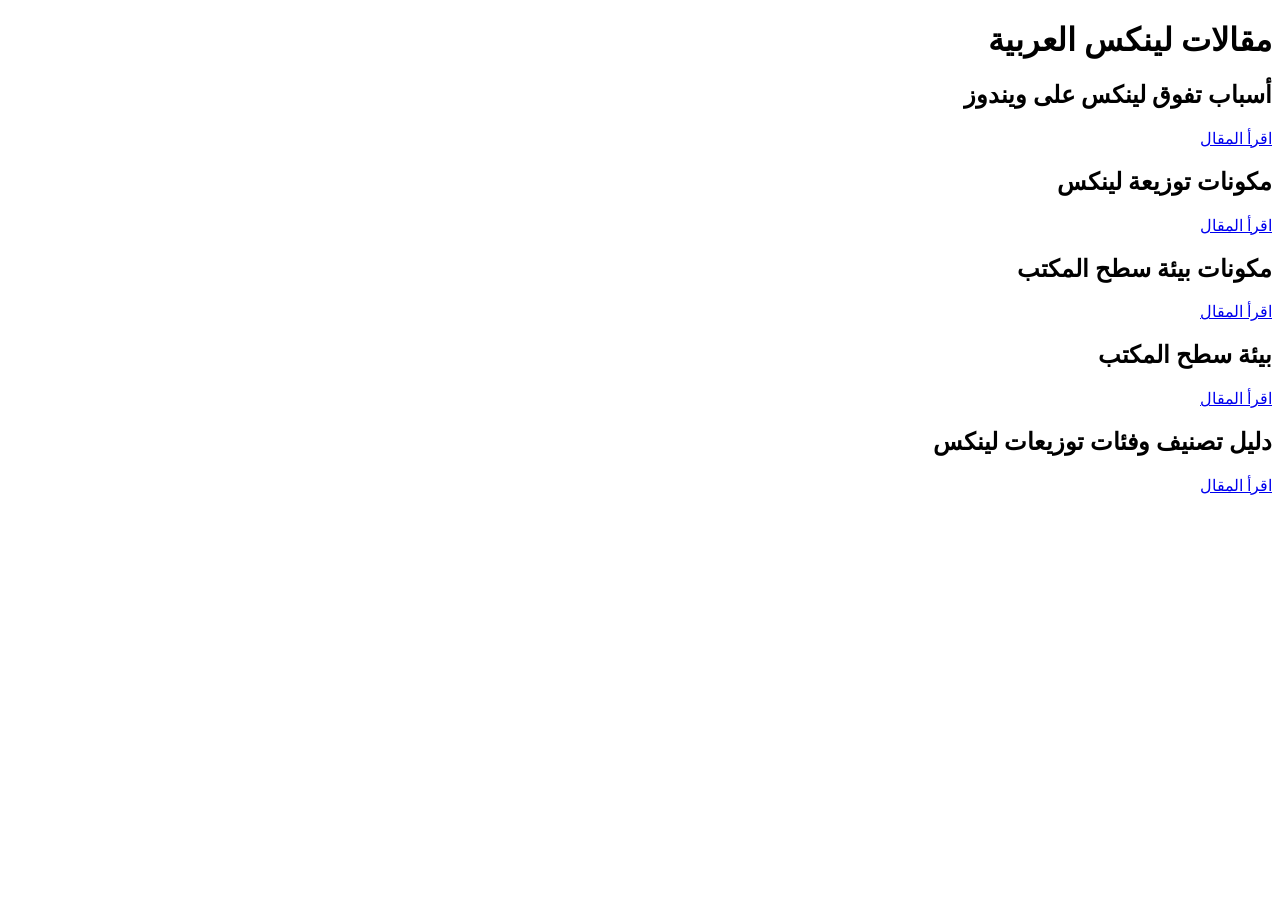
==== index.html @ e9060d15 "Add files via upload" ====
<!DOCTYPE html>
<html lang="ar" dir="rtl">
<head>
    <meta charset="UTF-8">
    <meta name="viewport" content="width=device-width, initial-scale=1.0">
    <title>مقالات لينكس العربية</title>
    <link rel="preconnect" href="https://fonts.googleapis.com">
    <link rel="preconnect" href="https://fonts.gstatic.com" crossorigin>
    <link href="https://fonts.googleapis.com/css2?family=Cairo:wght@400;600;700&display=swap" rel="stylesheet">
    <link rel="stylesheet" href="css/index.css">
</head>
<body>

    <header>
        <h1>مقالات لينكس العربية</h1>
    </header>

    <div class="container">
        <div class="articles-grid">
            
            <div class="article-card">
                <h2>أسباب تفوق لينكس على ويندوز</h2>
                <a href="articles/why_linux.html" class="btn-cyber">اقرأ المقال</a>
            </div>

            <div class="article-card">
                <h2>مكونات توزيعة لينكس</h2>
                <a href="articles/linux_distro_parts.html" class="btn-cyber">اقرأ المقال</a>
            </div>

            <div class="article-card">
                <h2>مكونات بيئة سطح المكتب</h2>
                <a href="articles/desktop_env_parts.html" class="btn-cyber">اقرأ المقال</a>
            </div>

            <div class="article-card">
                <h2>بيئة سطح المكتب</h2>
                <a href="articles/desktop_env.html" class="btn-cyber">اقرأ المقال</a>
            </div>

            <div class="article-card">
                <h2>دليل تصنيف وفئات توزيعات لينكس</h2>
                <a href="articles/linux.html" class="btn-cyber">اقرأ المقال</a>
            </div>

        </div>
    </div>

</body>
</html>
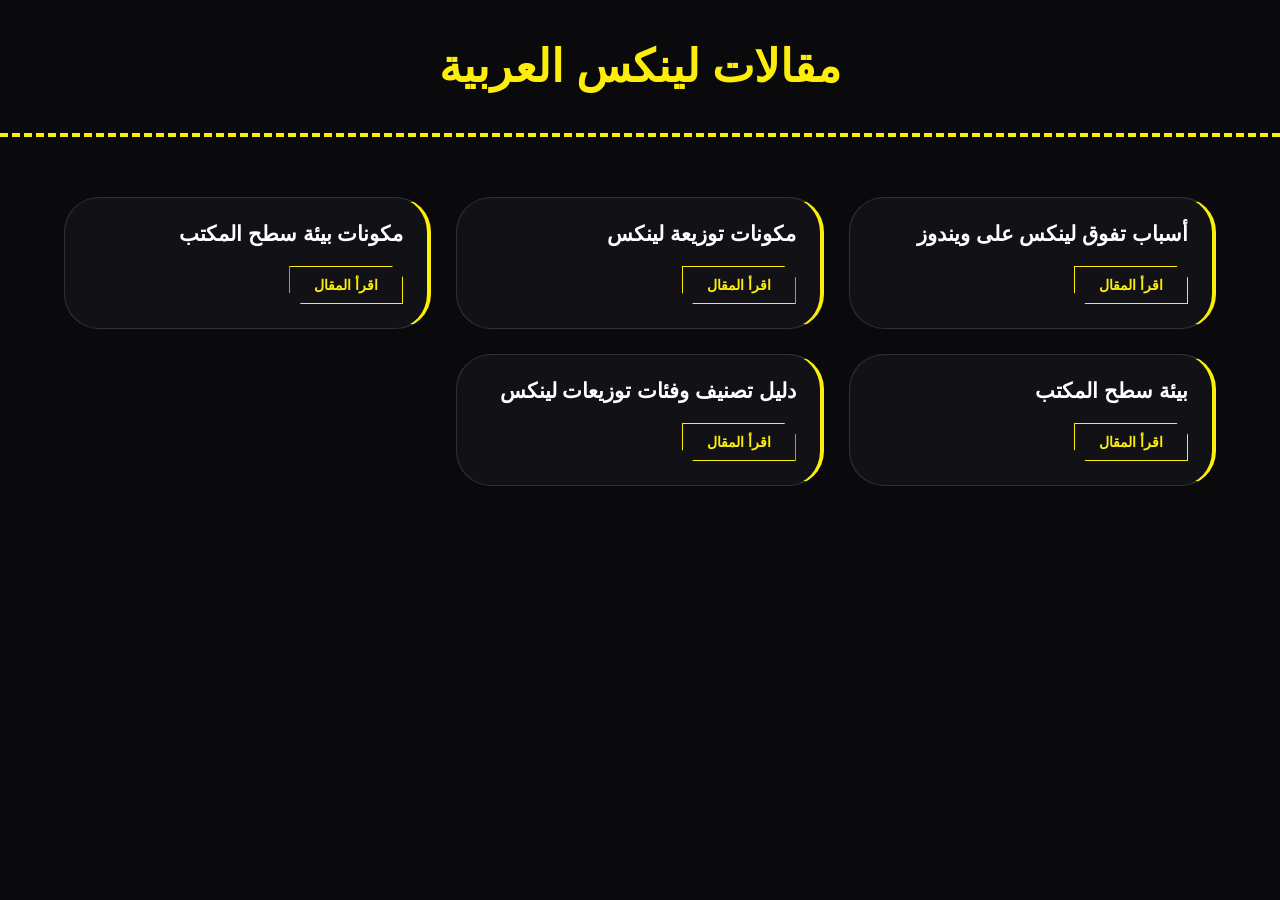
==== commit 5734f245: "Update index.html" ====
--- a/index.html
+++ b/index.html
@@ -3,7 +3,7 @@
 <head>
     <meta charset="UTF-8">
     <meta name="viewport" content="width=device-width, initial-scale=1.0">
-    <title>مقالات لينكس العربية</title>
+    <title>owner= Omar_7          مقالات لينكس العربية</title>
     <link rel="preconnect" href="https://fonts.googleapis.com">
     <link rel="preconnect" href="https://fonts.gstatic.com" crossorigin>
     <link href="https://fonts.googleapis.com/css2?family=Cairo:wght@400;600;700&display=swap" rel="stylesheet">
--- a/css/index.css
+++ b/css/index.css
@@ -0,0 +1,51 @@
+    :root {
+        --bg-color: #0a0a0c;
+        --card-bg: #121216;
+        --text-color: #00f0ff;
+        --accent-yellow: #fcee0a;
+        --border-color: #30303a;
+    }
+
+    body {
+        background-color: var(--bg-color);
+        color: var(--text-color);
+        font-family: 'Cairo', sans-serif;
+        margin: 0;
+        padding: 0;
+    }
+
+    .container
+    { width: 90%;
+        max-width: 1200px;
+        margin: 0 auto;
+        padding: 20px;
+
+    }
+    header { text-align: center; border-bottom: 4px dashed var(--accent-yellow); padding: 40px 0; margin-bottom: 40px; }
+    header h1 { color: var(--accent-yellow); font-size: 2.8rem; text-transform: uppercase; margin: 0; }
+    .articles-grid { display: grid; grid-template-columns: repeat(auto-fit, minmax(300px, 1fr)); gap: 25px; }
+
+    .article-card {
+        background-color: var(--card-bg);
+        border: 1px solid var(--border-color);
+        border-right: 4px solid var(--accent-yellow);
+        padding: 24px;
+        border-radius: 35px;
+        transition: all 0.3s ease;
+    }
+
+    .article-card:hover { transform: translateY(-5px); border-color: var(--accent-yellow); }
+    .article-card h2 { color: #ffffff; font-size: 1.3rem; margin-top: 0; margin-bottom: 20px; }
+
+    .btn-cyber {
+        display: inline-block;
+        background-color: transparent;
+        color: var(--accent-yellow);
+        border: 1px solid var(--accent-yellow);
+        padding: 10px 24px;
+        text-decoration: none;
+        font-weight: 700;
+        text-transform: uppercase;
+        font-size: 0.9rem;
+        clip-path: polygon(0 0, 90% 0, 100% 30%, 100% 100%, 10% 100%, 0 70%);
+    }
